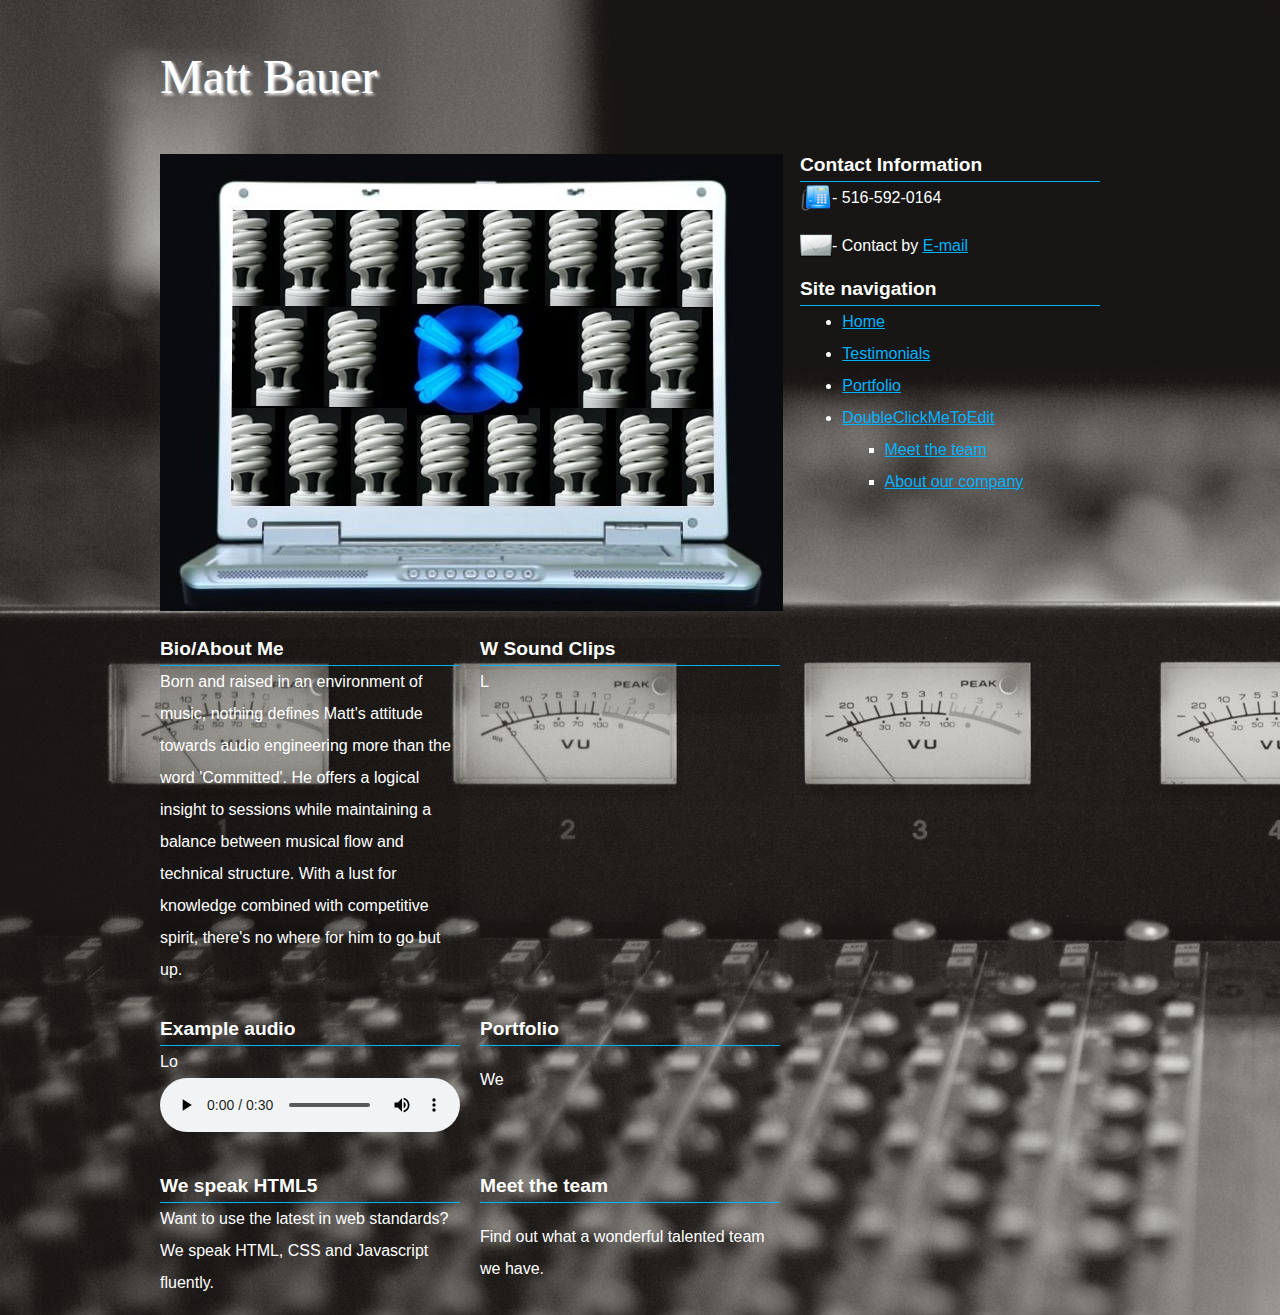
==== Matt_Bauer_EPK.html @ 9857e4b0 "test1" ====
<!DOCTYPE html><html>  <head>    <meta content="text/html; charset=windows-1252" http-equiv="content-type">    <meta cmatt="" bauer<="" title="">    <link href="style.css" type="text/css" rel="stylesheet" media="screen">    <link rel="stylesheet" type="text/css" href="print.css" media="print">    <link href="http://fonts.googleapis.com/css?family=Lobster" rel="stylesheet"      type="text/css">    <!--[if IE]><script src="http://html5shiv.googlecode.com/svn/trunk/html5.js"></script><![endif]-->  </head>  <body id="White">    <div id="container">      <header id="FontAPLGTHC">        <h1 id="white"><span>Matt Bauer</span><span style="text-decoration: underline;"><br>          </span></h1>      </header>      <section class="g8 gfirst" id="home">        <p><img src="images/standout2-623%C3%97457.jpg" alt="standout and shed some light"></p>        <section id="Black" class="g4 gfirst">          <h3>Bio/About Me</h3>          <p>Born and raised in an environment of music, nothing defines Matt's            attitude towards audio engineering more than the word 'Committed'.            He offers a logical insight to sessions while maintaining a balance            between musical flow and technical structure. With a lust for            knowledge combined with competitive spirit, there's no where for him            to go but up.</p>        </section>        <section id="blackO10" class="g4 glast">          <h3>W Sound Clips</h3>          <p>L</p>        </section>        <div class="cleargap">&nbsp;</div>        <section class="g4 gfirst">          <h3>Example audio</h3>          <p>Lo <audio controls="controls"> <source src="images/sound1.mp3" autoload="true"                type="audio/mp3"                autoplay="false"                hidden="true">              Your browser does not support the audio element. </audio> </p>        </section>        <section class="g4 glast">          <h3>Portfolio</h3>          <br>          <p>We</p>        </section>        <div style="width: 530px;" class="cleargap">&nbsp;</div>        <section class="g4 gfirst">          <h3>We speak HTML5</h3>          <p>Want to use the latest in web standards? We speak HTML, CSS and            Javascript fluently.</p>        </section>        <section class="g4 glast">          <h3>Meet the team</h3>          <br>          <p>Find out what a wonderful talented team we have.</p>        </section>        <div class="clear">&nbsp;</div>      </section>      <nav class="g4 glast">        <h3>Contact Information</h3>        <p><img src="images/phone.png" alt="mobile phone image" class="alignleft"            height="32"            width="32">-          516-592-0164</p>        <p><img src="images/email.png" alt="envelope image" class="alignleft" height="32"            width="32">          - Contact by <span style="text-decoration: underline;"><a href="mailto:m.bauer093@gmail.com">E-mail</a></span></p>        <h3> Site navigation</h3>        <ul>          <li><a href="">Home</a></li>          <li><a href="">Testimonials</a></li>          <li><a href="images/Broken.pdf">Portfolio</a></li>          <li><a href="">DoubleClickMeToEdit</a>            <ul>              <li><a href="">Meet the team</a></li>              <li><a href="">About our company</a></li>            </ul>          </li>        </ul>      </nav>    </div>    <footer id="inlineCopy">      <div id="copyRight" class="copyright"> <span>copyright 2015</span> <a href="">your
          company</a> </div>      <div class="clear">&nbsp;</div>    </footer>    <!-- Free template provided by http://freehtml5templates.com -->  </body></html>
---- style.css ----
html, body, div, span, header, footer, nav, menu, article, aside, section, figure, details, summary, figcaption, a, img, p, dl, dt, dd, ol, ul, li, h1, h2, h3, h4, h5, h6, hgroup, strong, blockquote, iframe, form, fieldset, label, legend, table, caption, tbody, tfoot, thead, tr, th, td {  
  margin-top: 0px;  
  margin-right: 0px;  
  margin-bottom: 0px;  
  margin-left: 0px;  
  padding-top: 0px;  
  padding-right: 0px;  
  padding-bottom: 0px;  
  padding-left: 0px;  
  border-top-width: 0px;  
  border-right-width: 0px;  
  border-bottom-width: 0px;  
  border-left-width: 0px;  
  border-top-style: none;  
  border-right-style: none;  
  border-bottom-style: none;  
  border-left-style: none;  
  font-size: 100%;  
  vertical-align: baseline;  
  background-color: transparent;  
  background-image: none;  
  background-repeat: repeat;  
  background-attachment: scroll;  
  background-position: 0% 0%;  
  font-style: normal;  
  font-weight: normal;
}

body {  
  background-color: #0a0b0f;  
  color: white;  
  font-family: Georgia, sans-serif;
}

section, article, aside, header, footer, nav, dialog, figure {  
  display: block;
}

a:link, a:visited {  
  color: #02b2fe;
}

strong {  
  font-weight: bold;
}

ol, ul {  
  list-style-type: none;  
  list-style-position: outside;  
  list-style-image: none;
}

:focus {  
  outline-width: 0px;  
  outline-style: none;  
  outline-color: initial;
}

table {  
  border-collapse: collapse;  
  border-spacing: 0px;
}

ul, ol {  
  padding-left: 5ex;
}

ul {  
  list-style-type: disc;  
  list-style-position: outside;  
  list-style-image: none;
}

ul ul {  
  list-style-type: square;  
  list-style-position: outside;  
  list-style-image: none;
}

ol {  
  list-style-type: decimal;  
  list-style-position: outside;  
  list-style-image: none;
}

ol ol {  
  list-style-type: lower-alpha;  
  list-style-position: outside;  
  list-style-image: none;
}

.aligncenter, img.aligncenter {  
  clear: both;  
  display: block;  
  margin-left: auto;  
  margin-right: auto;
}

hgroup, h1, h2, h3, h4, h5, h6 {  
  clear: both;  
  font-weight: bold;
}

h1 {  
  font-family: 'Lobster', Georgia, serif;  
  color: #02b2fe;  
  font-size: 3em;  
  line-height: 3.2em;  text-shadow: 2px 2px 3px #fafafa;
}

h1 a {  
  text-decoration: none;
}

h2 {  
  line-height: 1.7em;  
  font-size: 1.5em;
}

h3 {  
  font-size: 1.2em;  
  padding-bottom: 5px;  
  border-bottom-width: 1px;  
  border-bottom-style: solid;  
  border-bottom-color: #02b2fe;
}

pre {  
  font-size: 1em;
}

.single-spaced p, ul, ol {  
  margin-bottom: 0.5em;
}

p, ul, ol, dl, table, p {  
  margin-bottom: 1em;
}

p, dl, ul li, ol li {  
  line-height: 2em;
}

code, pre, blockquote, .single-spaced p, .single-spaced ul, .single-spaced ol, .single-spaced ul li, .single-spaced ol li {  
  line-height: 1.25em;
}

dl.indent dd {  
  padding-left: 0.5in;
}

dl.bold dt {  
  font-weight: bold;
}

blockquote {  
  padding-top: 0px;  
  padding-right: 0px;  
  padding-bottom: 0px;  
  padding-left: 0.5in;  
  margin-top: 1em;  
  margin-right: 0px;  
  margin-bottom: 1em;  
  margin-left: 0px;
}

code {  
  display: block;  
  white-space: pre;  
  font-size: 1em;
}

p code {  
  margin-top: 0px;  
  margin-right: 0px;  
  margin-bottom: 0px;  
  margin-left: 0px;  
  white-space: normal;  
  display: inline;
}

body {  
  text-align: center;
}

body.left {  
  text-align: left;
}

#container {  
  width: 960px;  
  text-align: left;  
  margin-top: 0px;  
  margin-right: auto;  
  margin-bottom: 0px;  
  margin-left: auto;  
  position: relative;
}

body.left #container {  
  margin-top: 0px;  
  margin-right: 0px;  
  margin-bottom: 0px;  
  margin-left: 0px;
}

hr {  
  clear: both;
}

#container .ghalf, #container .gthird, #container .gquarter {  
  float: left;  
  display: inline;  
  margin-left: 2.5%;  
  margin-right: 2.5%;
}

#container .g1 {  
  width: 60px;
}

#container .g2 {  
  width: 140px;
}

#container .g3 {  
  width: 220px;
}

#container .g4 {  
  width: 300px;
}

#container .g5 {  
  width: 380px;
}

#container .g6 {  
  width: 460px;
}

#container .g7 {  
  width: 540px;
}

#container .g8 {  
  width: 620px;
}

#container .g9 {  
  width: 700px;
}

#container .g10 {  
  width: 780px;
}

#container .g11 {  
  width: 860px;
}

#container .g1, #container .g2, #container .g3, #container .g4, #container .g5, #container .g6, #container .g7, #container .g8, #container .g9, #container .g10, #container .g11 {  
  float: left;  
  display: inline;  
  margin-left: 10px;  
  margin-right: 10px;
}

#container .gfirst {  
  margin-left: 0px;
}

#container .glast {  
  margin-right: 0px;
}

.alignleft {  
  float: left;
}

.alignright {  
  float: right;
}

.clear, .cleargap {  
  clear: both;  
  line-height: 1em;
}

.clear {  
  font-size: 0px;
}

.cleargap {  
  height: 1em;
}

#copyRight {
}

#inlineCopy {  
  display: none;  
  clear: both;
}

#White {  
  background-color: white;  
  color: white;  
  background-image: url("images/Mixing-console-wallpaper.jpg");
}

#Black {  
  color: white;  
  background-color: rgba(0, 0, 0, 0.1);
}

#blackO10 {  
  background-color: rgba(0, 0, 0, 0.1);
}

#FontAPLGTHC {  
  font-family: Optima;
}

#white {  
  color: white;  
  font-family: Didot;
}
---- print.css ----
body { 
  color : #000000; 
  background : #ffffff; 
  font-family : "Times New Roman", Times, serif;
  font-size : 12pt; 
}

a { 
  text-decoration : underline; 
  color : #0000ff; 
}

a:link:after, a:visited:after {
content: " (" attr(href) ") ";
font-size: 70%;
}

nav, sidebar, footer, header, aside { 
  display : none; 
}
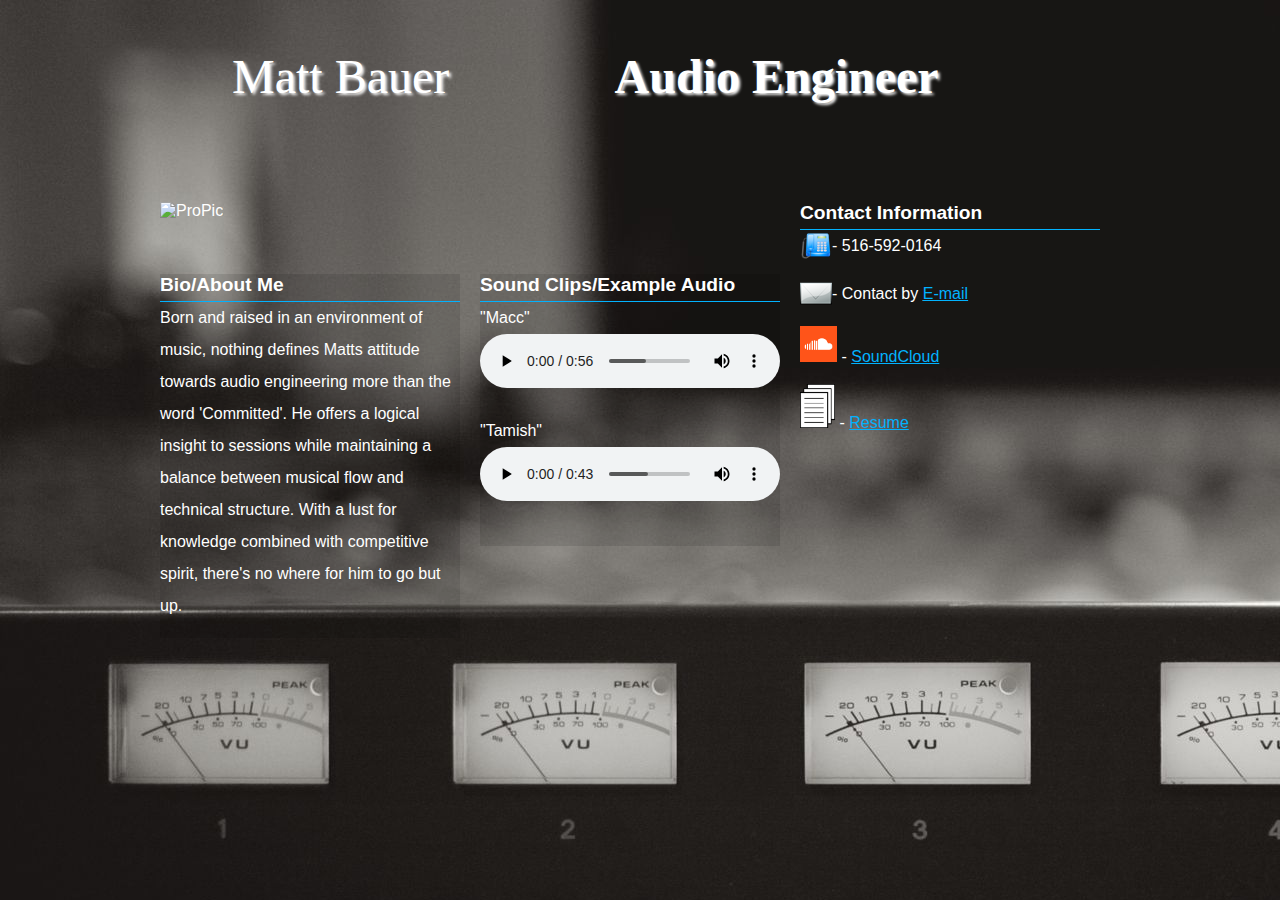
==== commit 90a60294: "yes" ====
--- a/Matt_Bauer_EPK.html
+++ b/Matt_Bauer_EPK.html
@@ -12,14 +12,20 @@
   <body id="White">     <div id="container">       <header id="FontAPLGTHC">-        <h1 id="white"><span>Matt Bauer</span><span style="text-decoration: underline;"><br>-          </span></h1>+        <h1 id="white"><span id="Font">&nbsp;&nbsp;&nbsp; &nbsp; Matt Bauer</span>&nbsp;&nbsp;&nbsp;&nbsp;&nbsp;&nbsp;
+          &nbsp; &nbsp; &nbsp;&nbsp; Audio Engineer</h1>+        <p><br>+        </p>       </header>-      <section class="g8 gfirst" id="home">-        <p><img src="images/standout2-623%C3%97457.jpg" alt="standout and shed some light"></p>+      <section class="g8 gfirst" id="home"><img id="pic" style="width: 423px; height: 375px;"+          alt="ProPic"+          src="../../Downloads/propic.jpeg"><br>+        <br>+        <br>+        <br>         <section id="Black" class="g4 gfirst">           <h3>Bio/About Me</h3>-          <p>Born and raised in an environment of music, nothing defines Matt's+          <p>Born and raised in an environment of music, nothing defines Matts             attitude towards audio engineering more than the word 'Committed'.             He offers a logical insight to sessions while maintaining a balance             between musical flow and technical structure. With a lust for@@ -27,34 +33,24 @@
             to go but up.</p>         </section>         <section id="blackO10" class="g4 glast">-          <h3>W Sound Clips</h3>-          <p>L</p>-        </section>-        <div class="cleargap">&nbsp;</div>-        <section class="g4 gfirst">-          <h3>Example audio</h3>-          <p>Lo <audio controls="controls"> <source src="images/sound1.mp3" autoload="true"+          <h3>Sound Clips/Example Audio</h3>+          <p>"Macc"<br>+            <audio controls="controls"> <source src="images/Macc.mp3" autoload="true"+                type="audio/mp3"+                autoplay="false"+                hidden="true">+              Your browser does not support the audio element. </audio></p>+          <p>"Tamish" <audio controls="controls"> <source src="images/Tamish.mp3"+                autoload="true"                 type="audio/mp3"                 autoplay="false"                 hidden="true">               Your browser does not support the audio element. </audio> </p>+          <br>         </section>-        <section class="g4 glast">-          <h3>Portfolio</h3>-          <br>-          <p>We</p>-        </section>+        <div class="cleargap">&nbsp;</div>+        <br>         <div style="width: 530px;" class="cleargap">&nbsp;</div>-        <section class="g4 gfirst">-          <h3>We speak HTML5</h3>-          <p>Want to use the latest in web standards? We speak HTML, CSS and-            Javascript fluently.</p>-        </section>-        <section class="g4 glast">-          <h3>Meet the team</h3>-          <br>-          <p>Find out what a wonderful talented team we have.</p>-        </section>         <div class="clear">&nbsp;</div>       </section>       <nav class="g4 glast">@@ -66,18 +62,13 @@
         <p><img src="images/email.png" alt="envelope image" class="alignleft" height="32"             width="32">           - Contact by <span style="text-decoration: underline;"><a href="mailto:m.bauer093@gmail.com">E-mail</a></span></p>-        <h3> Site navigation</h3>-        <ul>-          <li><a href="">Home</a></li>-          <li><a href="">Testimonials</a></li>-          <li><a href="images/Broken.pdf">Portfolio</a></li>-          <li><a href="">DoubleClickMeToEdit</a>-            <ul>-              <li><a href="">Meet the team</a></li>-              <li><a href="">About our company</a></li>-            </ul>-          </li>-        </ul>+        <img style="width: 37px; height: 36px;" alt="SCloud" src="images/soundcloud-icon.png">+        - <a href="https://soundcloud.com/matt-bauer-5">SoundCloud</a><br>+        <br>+        <img style="width: 35px; height: 44px;" alt="Resume" src="images/paper-clip-art-paper-clip-art-14.png">+        - <a href="file:///Users/mbauer/Desktop/MattBauer_EPK/images/Matthew%20Bauer.pdf">Resume<br>+        </a><br>+        <br>       </nav>     </div>     <footer id="inlineCopy">@@ -85,6 +76,6 @@
           company</a> </div>       <div class="clear">&nbsp;</div>     </footer>-    <!-- Free template provided by http://freehtml5templates.com -->+    <br>   </body> </html>--- a/style.css
+++ b/style.css
@@ -324,6 +324,13 @@
 
 #white {  
   color: white;  
-  font-family: Didot;
-}
-
+  font-family: Futura;
+}
+
+#pic {
+}
+
+#Font {  
+  font-family: Futura;
+}
+
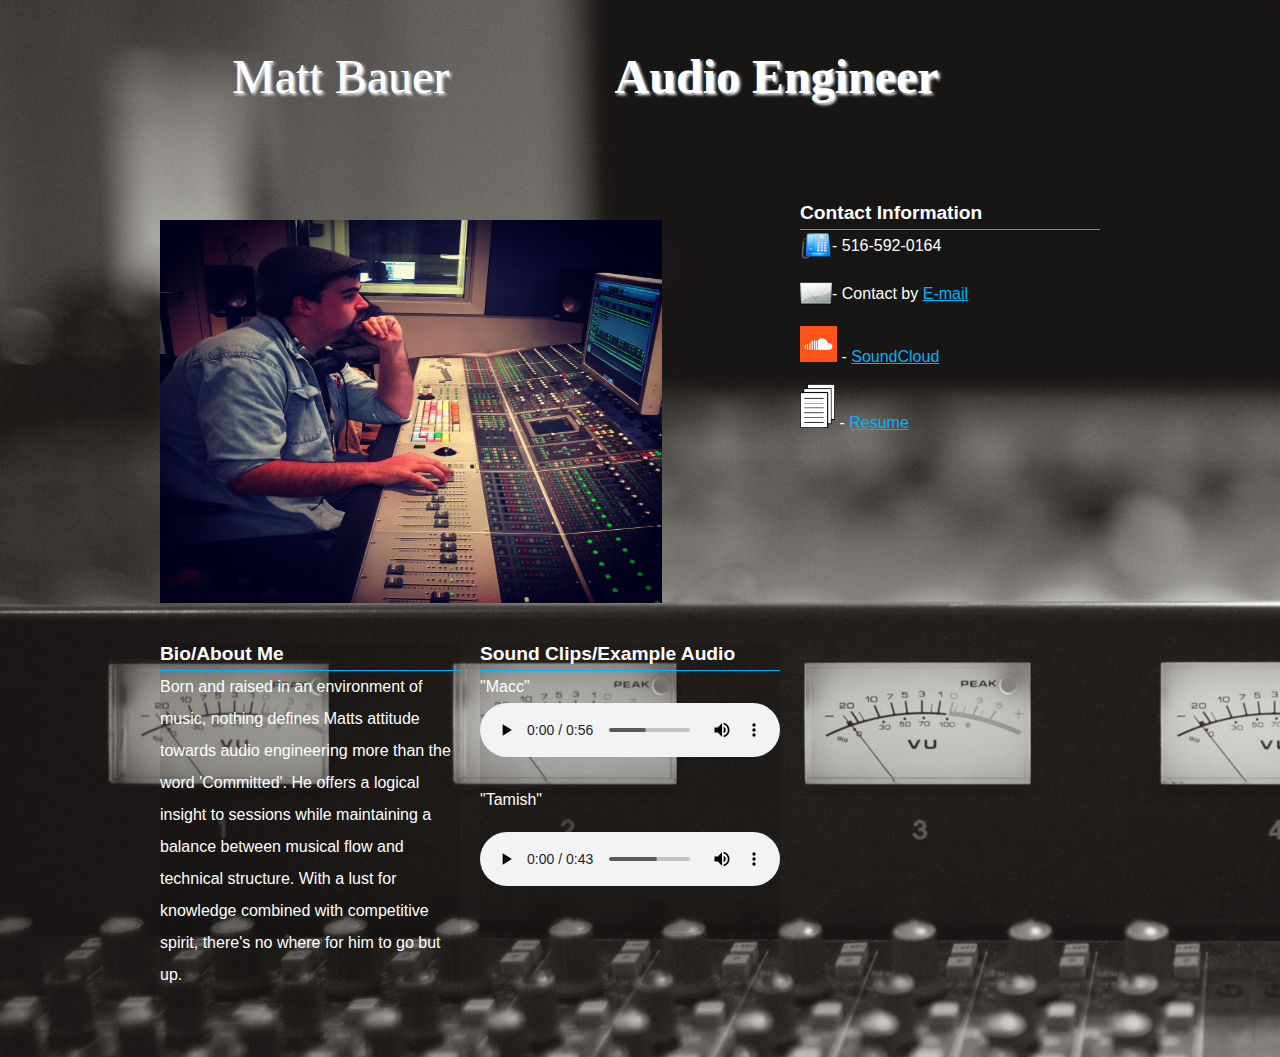
==== commit e5fcf355: "feqw" ====
--- a/Matt_Bauer_EPK.html
+++ b/Matt_Bauer_EPK.html
@@ -17,10 +17,8 @@
         <p><br>         </p>       </header>-      <section class="g8 gfirst" id="home"><img id="pic" style="width: 423px; height: 375px;"-          alt="ProPic"-          src="../../Downloads/propic.jpeg"><br>-        <br>+      <section class="g8 gfirst" id="home"><br>+        <img style="width: 502px; height: 383px;" alt="dwq" src="images/propic.jpeg"><br>         <br>         <br>         <section id="Black" class="g4 gfirst">@@ -40,8 +38,8 @@
                 autoplay="false"                 hidden="true">               Your browser does not support the audio element. </audio></p>-          <p>"Tamish" <audio controls="controls"> <source src="images/Tamish.mp3"-                autoload="true"+          <p>"Tamish" </p>+          <p><audio controls="controls"> <source src="images/Tamish.mp3" autoload="true"                 type="audio/mp3"                 autoplay="false"                 hidden="true">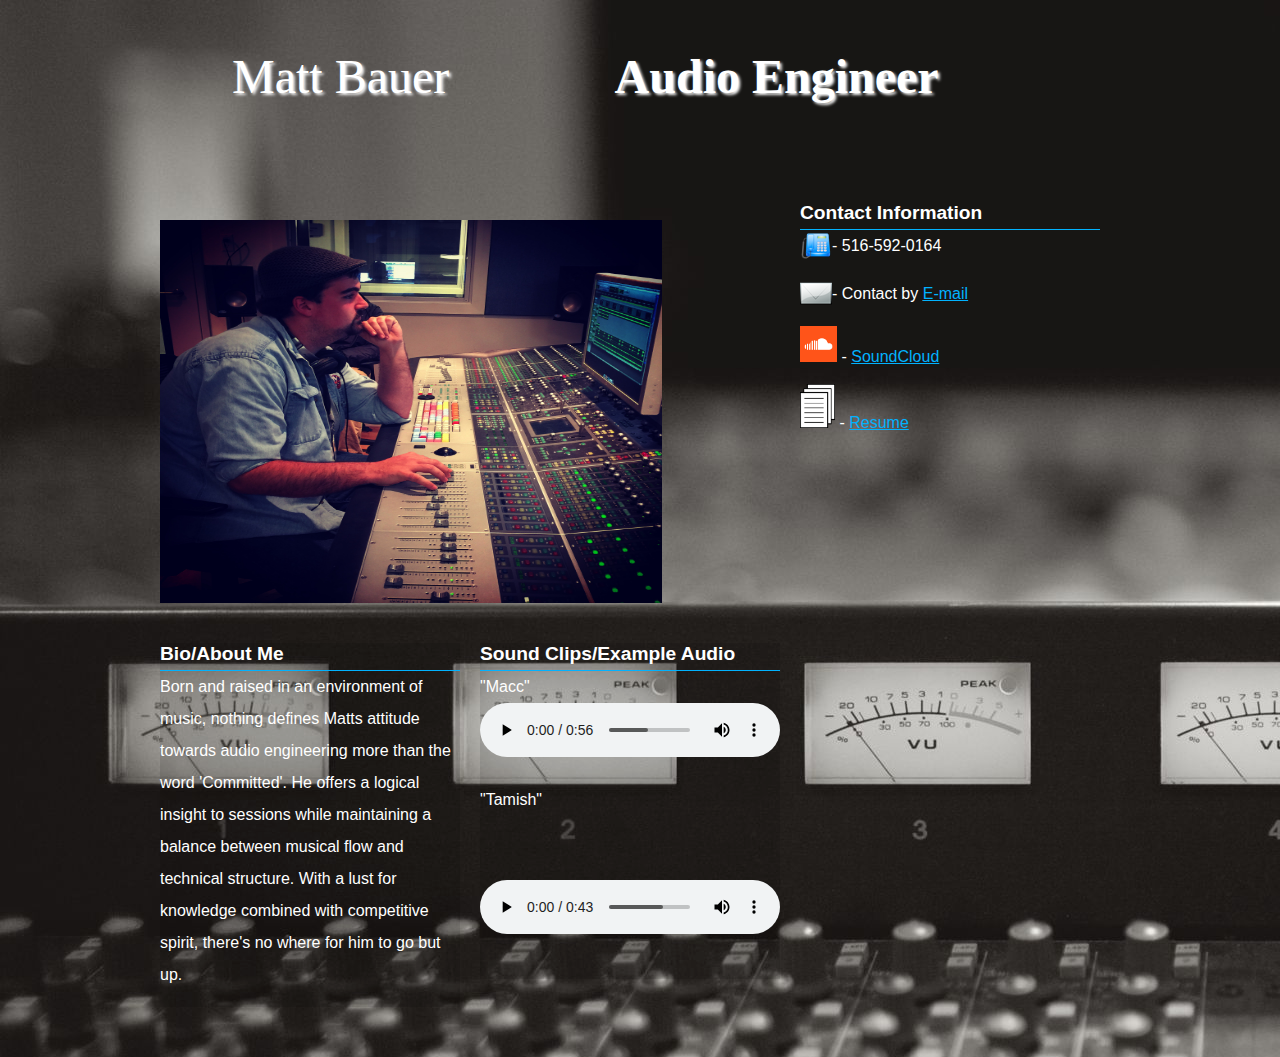
==== commit 6997d10f: "few" ====
--- a/Matt_Bauer_EPK.html
+++ b/Matt_Bauer_EPK.html
@@ -39,6 +39,8 @@
                 hidden="true">               Your browser does not support the audio element. </audio></p>           <p>"Tamish" </p>+          <p><br>+          </p>           <p><audio controls="controls"> <source src="images/Tamish.mp3" autoload="true"                 type="audio/mp3"                 autoplay="false"